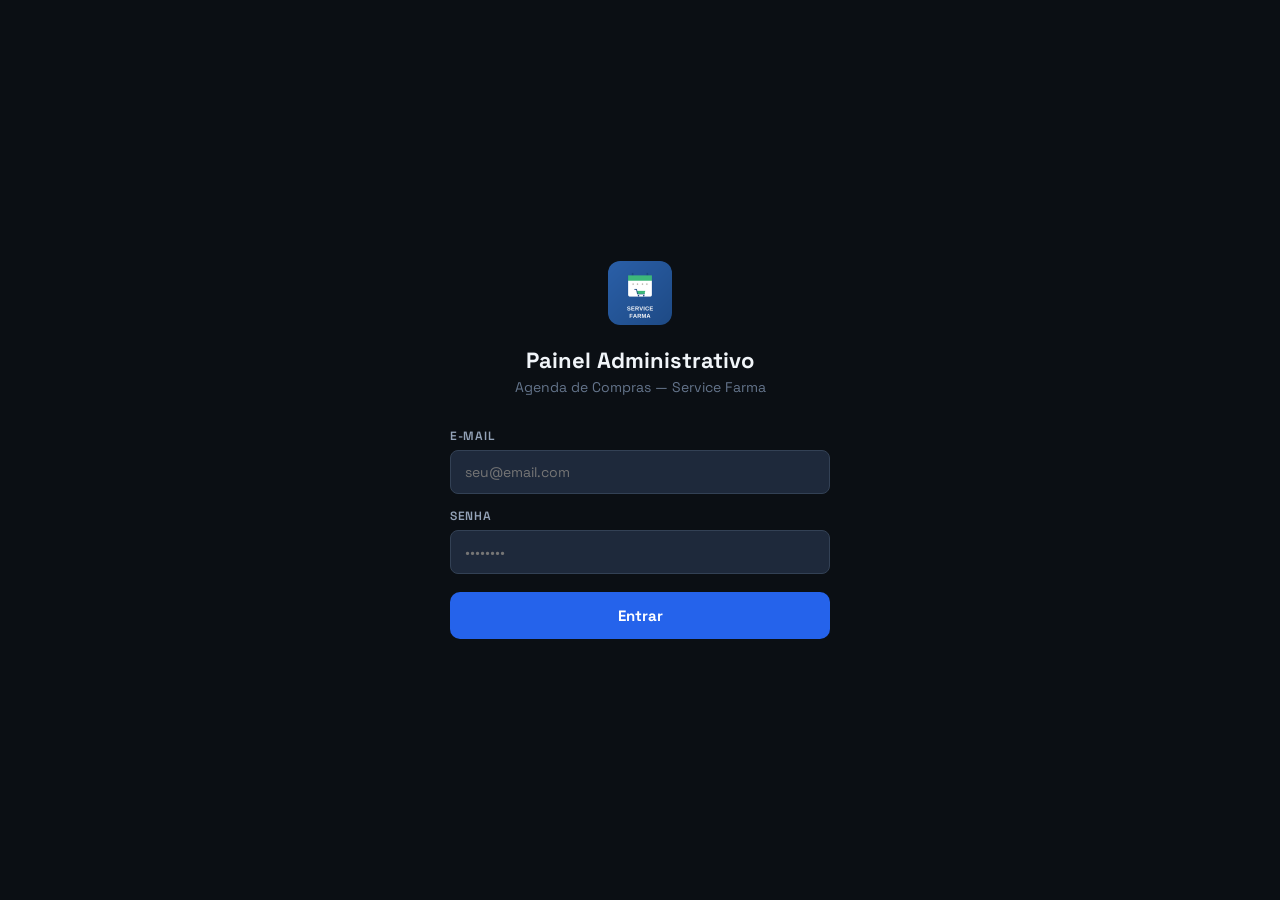
==== frontend_admin/index.html @ e2c2f963 "feat: criar base operacional + upload de logo no cadastro de clientes" ====
<!DOCTYPE html>
<html lang="pt-BR">
<head>
  <meta charset="UTF-8">
  <meta name="viewport" content="width=device-width, initial-scale=1.0">
  <title>Agenda de Compras Web - Administrador</title>
  <link rel="preconnect" href="https://fonts.googleapis.com">
  <link rel="preconnect" href="https://fonts.gstatic.com" crossorigin>
  <link href="https://fonts.googleapis.com/css2?family=Manrope:wght@400;500;700;800&family=Space+Grotesk:wght@500;700&display=swap" rel="stylesheet">
  <link rel="stylesheet" href="styles.css">
  <link rel="manifest" href="manifest.json">
  <meta name="theme-color" content="#0b0f14">
  <meta name="mobile-web-app-capable" content="yes">
  <meta name="apple-mobile-web-app-capable" content="yes">
  <meta name="apple-mobile-web-app-status-bar-style" content="black-translucent">
  <meta name="apple-mobile-web-app-title" content="Admin">
  <link rel="icon" href="agenda_compras.ico">
  <link rel="apple-touch-icon" href="agenda_compras.ico">
</head>
<body>

  <!-- Tela de login -->
  <div id="loginScreen" style="display:none;position:fixed;inset:0;z-index:10000;background:#0b0f14;align-items:center;justify-content:center;padding:16px;">
    <div style="width:100%;max-width:380px;">
      <div style="text-align:center;margin-bottom:32px;">
        <img src="agenda_compras.ico" alt="Agenda de Compras" style="width:64px;height:64px;border-radius:12px;object-fit:cover;margin-bottom:16px;">
        <h1 style="margin:0 0 4px;font-size:22px;font-weight:700;color:#f1f5f9;">Painel Administrativo</h1>
        <p style="margin:0;font-size:14px;color:#64748b;">Agenda de Compras — Service Farma</p>
      </div>
      <form id="loginForm" style="display:flex;flex-direction:column;gap:14px;">
        <label style="display:flex;flex-direction:column;gap:6px;">
          <span style="font-size:12px;font-weight:600;color:#94a3b8;text-transform:uppercase;letter-spacing:.06em;">E-mail</span>
          <input id="loginEmail" type="email" autocomplete="email" placeholder="seu@email.com"
            style="background:#1e293b;border:1px solid #334155;border-radius:8px;padding:12px 14px;color:#f1f5f9;font-size:14px;outline:none;">
        </label>
        <label style="display:flex;flex-direction:column;gap:6px;">
          <span style="font-size:12px;font-weight:600;color:#94a3b8;text-transform:uppercase;letter-spacing:.06em;">Senha</span>
          <input id="loginPassword" type="password" autocomplete="current-password" placeholder="••••••••"
            style="background:#1e293b;border:1px solid #334155;border-radius:8px;padding:12px 14px;color:#f1f5f9;font-size:14px;outline:none;">
        </label>
        <div id="loginError" style="display:none;background:#450a0a;border:1px solid #7f1d1d;border-radius:8px;padding:10px 14px;font-size:13px;color:#fca5a5;"></div>
        <button type="submit" id="loginButton"
          style="background:#2563eb;color:#fff;border:none;border-radius:10px;padding:14px;font-size:15px;font-weight:700;cursor:pointer;margin-top:4px;">
          Entrar
        </button>
      </form>
    </div>
  </div>

  <div class="page-shell">
    <aside class="sidebar">
      <div class="brand">
        <img class="brand-logo" src="logo_alta.jpg" alt="Service Farma">
        <div class="brand-copy">
          <strong>Agenda de Compras</strong>
          <span>Painel Master</span>
        </div>
      </div>

      <div>
        <p class="eyebrow">Administração</p>
        <h1>Painel master</h1>
        <p class="sidebar-copy">
          Controle de clientes, vigência da ferramenta, base operacional e acompanhamento do ambiente.
        </p>
      </div>

      <div class="status-card">
        <span class="small-label">Projeto</span>
        <strong>Service Farma</strong>
        <span id="projectUrlLabel" class="small-copy">Projeto conectado</span>
      </div>

      <nav class="sidebar-nav">
        <button class="nav-link active" data-section="tenants">Base operacional</button>
        <button class="nav-link" data-section="clientes">Clientes</button>
        <button class="nav-link" data-section="vigencias">Vigências</button>
        <button class="nav-link" data-section="admins">Admins</button>
        <button class="nav-link" data-section="ajuda">Ajuda</button>
        <button class="nav-link" data-section="conexao">Conexão avançada</button>
      </nav>
    </aside>

    <main class="content">
      <div class="topbar">
        <div class="theme-toggle" role="group" aria-label="Tema visual">
          <button class="theme-chip" type="button" data-theme-choice="light">Claro</button>
          <button class="theme-chip active" type="button" data-theme-choice="dark">Escuro</button>
        </div>
        <div style="display:flex;align-items:center;gap:10px;">
          <span id="loggedAdminEmail" style="font-size:12px;color:#64748b;"></span>
          <button id="logoutButton" class="secondary-button" type="button" style="font-size:12px;padding:6px 12px;">Sair</button>
        </div>
      </div>

      <header class="hero">
        <div>
          <p class="eyebrow">Painel administrativo</p>
          <h2>Clientes e licenciamento</h2>
          <p class="hero-copy">
            Interface separada do cliente final, com foco em cadastro comercial, validade da ferramenta e vínculo com a base operacional.
          </p>
        </div>
        <div class="hero-actions">
          <button id="toggleConnectionButton" class="secondary-button" type="button">Conexão do ambiente</button>
          <button id="loadAdminDataButton" class="secondary-button" type="button">Atualizar painel</button>
        </div>
      </header>

      <section id="conexaoSection" class="config-panel hidden">
        <div>
          <p class="eyebrow">Conexão</p>
          <h3>Supabase administrativo</h3>
          <p class="panel-copy">
            Esta conexão aponta o painel para o projeto Supabase correto. Você não precisa mudar isso para cadastrar um novo cliente; só altere se trocar de ambiente.
          </p>
        </div>
        <form id="settingsForm" class="settings-form">
          <label class="field">
            <span>URL do Supabase</span>
            <input id="supabaseUrl" type="url" placeholder="https://seu-projeto.supabase.co">
          </label>
          <label class="field">
            <span>Chave da API (anon key)</span>
            <input id="supabaseKey" type="password" placeholder="sb_publishable_...">
          </label>
          <label class="field">
            <span>URL do Backend (FastAPI)</span>
            <input id="apiBaseUrl" type="url" placeholder="https://seu-backend.vercel.app">
          </label>
          <label class="field">
            <span>Token Administrativo (X-Admin-Token)</span>
            <input id="adminToken" type="password" placeholder="Mesmo valor de ADMIN_API_TOKEN no .env">
          </label>
          <div class="hero-actions">
            <button type="submit" class="primary-button">Salvar configuração</button>
          </div>
        </form>
      </section>

      <div id="feedbackBox" class="feedback-box hidden"></div>
      <section class="stats-grid" id="statsGrid"></section>

      <section id="clientesSection" class="admin-section">
        <div class="board two-column">
          <div>
            <div class="board-header">
              <div>
                <p class="eyebrow">Cadastro comercial</p>
                <h3>Clientes da plataforma</h3>
              </div>
              <p id="clientesCount" class="board-copy"></p>
            </div>
            <div id="clientesList" class="card-list"></div>
          </div>

          <div class="form-panel">
            <p class="eyebrow">Novo cliente</p>
            <h3>Cadastrar cliente</h3>
            <form id="clienteForm" class="stack-form">
              <label class="field">
                <span>Razão social</span>
                <input id="razaoSocial" name="razao_social" type="text" required>
              </label>
              <label class="field">
                <span>Nome fantasia</span>
                <input id="nomeFantasia" name="nome_fantasia" type="text" required>
              </label>
              <label class="field">
                <span>Documento</span>
                <input id="documento" name="documento" type="text">
              </label>
              <label class="field">
                <span>E-mail responsável</span>
                <input id="emailResponsavel" name="email_responsavel" type="email">
              </label>
              <label class="field">
                <span>Logomarca</span>
                <input id="logoFile" type="file" accept="image/*">
                <span id="logoUploadStatus" style="font-size:12px;color:#64748b;"></span>
              </label>
              <label class="field">
                <span>Senha da auditoria</span>
                <input id="senhaAuditoria" name="senha_auditoria" type="text" placeholder="Ex.: service">
              </label>
              <label class="field">
                <span>Base operacional vinculada</span>
                <select id="tenantVinculado" name="tenant_id"></select>
              </label>
              <div class="hero-actions">
                <button type="submit" class="primary-button">Salvar cliente</button>
                <button id="resetClienteFormButton" type="button" class="secondary-button">Limpar</button>
              </div>
            </form>
          </div>
        </div>
      </section>

      <section id="vigenciasSection" class="admin-section hidden">
        <div class="board two-column">
          <div>
            <div class="board-header">
              <div>
                <p class="eyebrow">Validade de uso</p>
                <h3>Licenças e vigência</h3>
              </div>
              <p id="vigenciasCount" class="board-copy"></p>
            </div>
            <div id="vigenciasList" class="card-list"></div>
          </div>

          <div class="form-panel">
            <p class="eyebrow">Nova vigência</p>
            <h3>Cadastrar vigência</h3>
            <form id="vigenciaForm" class="stack-form">
              <label class="field">
                <span>Cliente</span>
                <select id="clienteLicenca" name="cliente_id"></select>
              </label>
              <label class="field">
                <span>Plano</span>
                <input id="planoLicenca" name="plano" type="text" value="basico">
              </label>
              <label class="field">
                <span>Início da vigência</span>
                <div class="date-input-group">
                  <input id="inicioVigencia" name="data_inicio_vigencia" type="text" inputmode="numeric" placeholder="DD/MM/AAAA">
                  <button id="inicioVigenciaPickerButton" class="date-picker-button" type="button" aria-label="Abrir calendário do início da vigência">&#128197;</button>
                  <input id="inicioVigenciaNative" class="native-date-proxy" type="date" tabindex="-1" aria-hidden="true">
                </div>
              </label>
              <label class="field">
                <span>Fim da vigência</span>
                <div class="date-input-group">
                  <input id="fimVigencia" name="data_fim_vigencia" type="text" inputmode="numeric" placeholder="DD/MM/AAAA">
                  <button id="fimVigenciaPickerButton" class="date-picker-button" type="button" aria-label="Abrir calendário do fim da vigência">&#128197;</button>
                  <input id="fimVigenciaNative" class="native-date-proxy" type="date" tabindex="-1" aria-hidden="true">
                </div>
              </label>
              <label class="field">
                <span>Status</span>
                <select id="statusLicenca" name="status">
                  <option value="ativo">Ativo</option>
                  <option value="implantacao">Implantação</option>
                  <option value="vencido">Vencido</option>
                  <option value="bloqueado">Bloqueado</option>
                </select>
              </label>
              <div class="hero-actions">
                <button type="submit" class="primary-button">Salvar vigência</button>
                <button id="resetVigenciaFormButton" type="button" class="secondary-button">Limpar</button>
              </div>
            </form>
          </div>
        </div>
      </section>

      <section id="tenantsSection" class="admin-section hidden">
        <div class="board two-column">
          <div>
            <div class="board-header">
              <div>
                <p class="eyebrow">Base operacional</p>
                <h3>Ambientes dos clientes</h3>
                <p class="board-copy">Cada base operacional isola os dados da agenda de um cliente dentro do sistema.</p>
              </div>
              <p id="tenantsCount" class="board-copy"></p>
            </div>
            <div id="tenantsList" class="card-list"></div>
          </div>
          <div class="form-panel">
            <p class="eyebrow">Nova base</p>
            <h3>Criar base operacional</h3>
            <form id="tenantForm" class="stack-form">
              <label class="field">
                <span>Nome da base</span>
                <input id="tenantNome" type="text" placeholder="Ex.: Farmácia Central" required>
              </label>
              <div class="hero-actions">
                <button type="submit" class="primary-button">Criar base</button>
                <button type="button" class="secondary-button" onclick="document.getElementById('tenantForm').reset()">Limpar</button>
              </div>
            </form>
          </div>
        </div>
        <div class="board" style="margin-top:24px;">
          <div class="board-header">
            <div>
              <p class="eyebrow">Versões</p>
              <h3>Histórico de versões</h3>
              <p class="board-copy">Controle simples das entregas e mudanças aplicadas ao portal e ao painel administrativo.</p>
            </div>
          </div>
          <div id="versionHistoryList" class="card-list"></div>
        </div>
      </section>

      <section id="adminsSection" class="admin-section hidden">
        <div class="board two-column">

          <!-- Lista de admins -->
          <div>
            <div class="board-header">
              <div>
                <p class="eyebrow">Controle de acesso</p>
                <h3>Administradores</h3>
              </div>
              <p id="adminsCount" class="board-copy"></p>
            </div>
            <div id="adminsList" class="card-list"></div>
          </div>

          <!-- Formulário de convite (apenas master) -->
          <div class="form-panel" id="adminConvitePanel">
            <p class="eyebrow">Novo administrador</p>
            <h3>Convidar admin</h3>
            <form id="convidarAdminForm" class="stack-form">
              <label class="field">
                <span>E-mail</span>
                <input id="adminConviteEmail" type="email" placeholder="email@exemplo.com" required>
              </label>
              <label class="field">
                <span>Nome (opcional)</span>
                <input id="adminConviteNome" type="text" placeholder="Nome do administrador">
              </label>
              <div class="hero-actions">
                <button type="submit" class="primary-button">Enviar convite</button>
              </div>
            </form>
          </div>

        </div>
      </section>

      <section id="ajudaSection" class="admin-section hidden">
        <div class="board">
          <div class="board-header">
            <div>
              <p class="eyebrow">Documentação</p>
              <h3>Ajuda e referências</h3>
              <p class="board-copy">Guia rápido de uso do painel administrativo.</p>
            </div>
          </div>

          <div class="ajuda-lista">

            <details class="ajuda-item">
              <summary>Como cadastrar um novo cliente?</summary>
              <div class="ajuda-corpo">
                <p>O fluxo correto de onboarding segue esta ordem:</p>
                <ol class="ajuda-steps">
                  <li><strong>Base Operacional</strong> — A base já é criada automaticamente quando o cliente começa a usar o sistema. Ela aparece na seção "Base Operacional" após o primeiro acesso.</li>
                  <li><strong>Clientes</strong> — Cadastre os dados comerciais do cliente (razão social, CNPJ, e-mail) e vincule à base operacional correspondente.</li>
                  <li><strong>Vigências</strong> — Defina o período de uso e o status da licença.</li>
                  <li><strong>Convites</strong> — Na seção "Base Operacional", clique em "Enviar Convites" para enviar o link de acesso por e-mail ao comprador.</li>
                </ol>
              </div>
            </details>

            <details class="ajuda-item">
              <summary>O que é a Base Operacional?</summary>
              <div class="ajuda-corpo">
                <p>A <strong>Base Operacional</strong> (tenant) é o isolamento de dados de cada cliente no banco. Todos os dados — compradores, fornecedores, agenda — ficam separados por base operacional.</p>
                <p>O <strong>Cliente</strong> (na aba Clientes) são os dados comerciais: CNPJ, razão social, contato. Um cliente deve estar sempre vinculado a uma base operacional.</p>
                <p class="ajuda-dica">💡 Se um cliente não aparece vinculado, edite o cadastro dele e selecione a base no campo "Base operacional vinculada".</p>
              </div>
            </details>

            <details class="ajuda-item">
              <summary>Como enviar convite de acesso para um comprador?</summary>
              <div class="ajuda-corpo">
                <ol class="ajuda-steps">
                  <li>Vá em <strong>Base Operacional</strong> e localize o tenant do cliente.</li>
                  <li>Clique em <strong>Enviar Convites</strong>.</li>
                  <li>O sistema lista os compradores cadastrados na base. Digite o e-mail do comprador que deseja convidar.</li>
                  <li>O comprador receberá um e-mail com um link para definir a própria senha.</li>
                </ol>
                <p class="ajuda-dica">⚠️ O comprador precisa ter um e-mail cadastrado no sistema para receber o convite.</p>
              </div>
            </details>

            <details class="ajuda-item">
              <summary>O que faz o botão "Abrir Portal"?</summary>
              <div class="ajuda-corpo">
                <p>O botão <strong>Abrir Portal</strong> abre o portal do cliente em uma nova aba, já autenticado como administrador. Você pode navegar pelo sistema como se fosse o próprio cliente.</p>
                <p>Isso é útil para:</p>
                <ul class="ajuda-lista-ul">
                  <li>Verificar se a agenda está carregando corretamente</li>
                  <li>Ajudar o cliente com dúvidas de uso</li>
                  <li>Validar o onboarding antes de entregar o acesso</li>
                </ul>
                <p class="ajuda-dica">⚠️ Requer que o backend esteja configurado e o Token Administrativo esteja correto em "Conexão avançada".</p>
              </div>
            </details>

            <details class="ajuda-item">
              <summary>Status de vigência — o que significa cada um?</summary>
              <div class="ajuda-corpo">
                <table class="ajuda-tabela">
                  <thead><tr><th>Status</th><th>Significado</th></tr></thead>
                  <tbody>
                    <tr><td><strong>Ativo</strong></td><td>Cliente com acesso liberado normalmente.</td></tr>
                    <tr><td><strong>Implantação</strong></td><td>Onboarding em andamento. Acesso liberado mas ainda em configuração.</td></tr>
                    <tr><td><strong>Vencido</strong></td><td>Licença expirada. Acesso deve ser renovado.</td></tr>
                    <tr><td><strong>Bloqueado</strong></td><td>Acesso suspenso manualmente.</td></tr>
                  </tbody>
                </table>
              </div>
            </details>

            <details class="ajuda-item">
              <summary>Senha da auditoria — como funciona?</summary>
              <div class="ajuda-corpo">
                <p>A <strong>senha da auditoria</strong> protege o acesso ao modo de auditoria dentro do portal do cliente. Quando o comprador clica em "Auditoria", precisa digitar essa senha.</p>
                <p>Você pode definir ou alterar a senha pelo botão <strong>Senha da auditoria</strong> em cada cliente na seção Clientes.</p>
                <p class="ajuda-dica">💡 A senha padrão é <code>service</code>. Recomendamos trocar após o onboarding.</p>
              </div>
            </details>

            <details class="ajuda-item">
              <summary>Conexão avançada — quando preciso mexer?</summary>
              <div class="ajuda-corpo">
                <p>A <strong>Conexão avançada</strong> guarda as credenciais de acesso ao banco e ao backend. Você só precisa alterar se:</p>
                <ul class="ajuda-lista-ul">
                  <li>Trocar de projeto Supabase</li>
                  <li>Trocar a URL do backend (Railway, Vercel, etc.)</li>
                  <li>Resetar o Token Administrativo</li>
                </ul>
                <p class="ajuda-dica">⚠️ O Token Administrativo deve ser o mesmo valor de <code>ADMIN_API_TOKEN</code> configurado no backend.</p>
              </div>
            </details>

          </div>
        </div>
      </section>

    </main>
  </div>

  <!-- Modal PWA -->
  <div id="pwaModal" style="display:none;position:fixed;inset:0;z-index:9999;background:rgba(0,0,0,.7);align-items:center;justify-content:center;padding:16px;">
    <div style="background:#1e293b;border:1px solid #334155;border-radius:16px;padding:28px 24px;max-width:360px;width:100%;text-align:center;box-shadow:0 20px 60px rgba(0,0,0,.5);">
      <img src="agenda_compras.ico" alt="Agenda Admin" style="width:72px;height:72px;border-radius:14px;object-fit:cover;margin-bottom:16px;">
      <h2 style="margin:0 0 8px;font-size:18px;font-weight:700;color:#f1f5f9;">Instale o app Admin</h2>
      <p style="margin:0 0 20px;font-size:14px;color:#94a3b8;line-height:1.5;">Acesse o painel administrativo direto da área de trabalho, sem precisar do navegador.</p>
      <button id="pwaModalInstall" style="display:none;width:100%;padding:14px;background:#2563eb;color:#fff;border:none;border-radius:10px;font-size:15px;font-weight:700;cursor:pointer;margin-bottom:10px;">📲 Instalar com 1 clique</button>
      <div id="pwaModalInstructions" style="background:#0f172a;border-radius:10px;padding:14px;margin-bottom:16px;text-align:left;">
        <p style="margin:0 0 8px;font-size:11px;font-weight:700;color:#64748b;text-transform:uppercase;letter-spacing:.06em;">Como instalar</p>
        <p style="margin:0 0 6px;font-size:13px;color:#cbd5e1;"><strong style="color:#f1f5f9;">Chrome / Edge:</strong> ícone <strong>⊕</strong> na barra → "Instalar"</p>
        <p style="margin:0 0 6px;font-size:13px;color:#cbd5e1;"><strong style="color:#f1f5f9;">Menu:</strong> três pontos ⋮ → "Instalar Agenda de Compras – Admin"</p>
        <p style="margin:0;font-size:13px;color:#cbd5e1;"><strong style="color:#f1f5f9;">iPhone/iPad:</strong> compartilhar ⎙ → "Adicionar à Tela de Início"</p>
      </div>
      <button id="pwaModalDismiss" style="width:100%;padding:10px;background:transparent;color:#64748b;border:1px solid #334155;border-radius:8px;font-size:13px;cursor:pointer;">Já instalei — continuar</button>
    </div>
  </div>

  <script src="script.js"></script>
</body>
</html>
---- frontend_admin/styles.css ----
@import url('https://fonts.googleapis.com/css2?family=Space+Grotesk:wght@400;500;600;700&display=swap');

:root {
  --bg: #0b0f14;
  --panel: #141b26;
  --panel-strong: #0f1621;
  --panel-soft: #111926;
  --text: #e6edf6;
  --muted: #9ab0c9;
  --accent: #4fd1c5;
  --accent-strong: #2ba79c;
  --danger: #ff6b6b;
  --ok: #32d583;
  --warning: #ffd166;
  --line: #223044;
  --shadow: 0 18px 40px rgba(8, 12, 18, 0.45);
}

body[data-theme="light"] {
  --bg: #f4efe6;
  --panel: rgba(255, 252, 247, 0.94);
  --panel-strong: #f8f4ed;
  --panel-soft: #ffffff;
  --text: #1e1b17;
  --muted: #6b6257;
  --accent: #0d5b57;
  --accent-strong: #1a7f77;
  --danger: #8a3434;
  --ok: #1d6a47;
  --warning: #a86412;
  --line: rgba(63, 43, 25, 0.14);
  --shadow: 0 24px 50px rgba(44, 33, 20, 0.12);
}

* { box-sizing: border-box; }

body {
  margin: 0;
  min-height: 100vh;
  font-family: "Space Grotesk", "Segoe UI", Tahoma, sans-serif;
  color: var(--text);
  background:
    radial-gradient(1000px 500px at 20% -10%, #132033 0%, transparent 60%),
    radial-gradient(700px 500px at 100% 0%, #10212a 0%, transparent 55%),
    var(--bg);
}

body[data-theme="light"] {
  background:
    radial-gradient(circle at top left, rgba(110, 201, 184, 0.16), transparent 28%),
    radial-gradient(circle at bottom right, rgba(196, 107, 51, 0.18), transparent 24%),
    linear-gradient(135deg, #f8f5ef 0%, #efe6d8 100%);
}

button, input, select {
  font: inherit;
}

.page-shell {
  display: grid;
  grid-template-columns: 280px 1fr;
  min-height: 100vh;
}

.sidebar {
  background: var(--panel-strong);
  border-right: 1px solid var(--line);
  padding: 22px 18px;
  display: flex;
  flex-direction: column;
  gap: 18px;
  position: sticky;
  top: 0;
  height: 100vh;
  overflow-y: auto;
  scroll-padding-top: 22px;
}

.brand,
.status-card,
.hero,
.config-panel,
.board,
.stats-grid article,
.form-panel,
.theme-toggle,
.nav-link,
.secondary-button,
.field input,
.field select {
  border: 1px solid var(--line);
  box-shadow: var(--shadow);
}

.brand {
  display: flex;
  align-items: center;
  gap: 10px;
  padding: 10px 12px;
  border-radius: 12px;
  background: linear-gradient(135deg, #111c2b, #0d1520);
  position: sticky;
  top: 0;
  z-index: 3;
}

body[data-theme="light"] .brand,
body[data-theme="light"] .status-card,
body[data-theme="light"] .hero,
body[data-theme="light"] .config-panel,
body[data-theme="light"] .board,
body[data-theme="light"] .stats-grid article,
body[data-theme="light"] .form-panel,
body[data-theme="light"] .theme-toggle,
body[data-theme="light"] .nav-link,
body[data-theme="light"] .secondary-button,
body[data-theme="light"] .field input,
body[data-theme="light"] .field select {
  background: #fff;
}

.brand-logo {
  width: 40px;
  height: 40px;
  border-radius: 10px;
  object-fit: contain;
  background: #0b1522;
  padding: 4px;
}

.brand-copy {
  display: flex;
  flex-direction: column;
  line-height: 1.1;
}

.brand-copy span,
.sidebar-copy,
.panel-copy,
.board-copy,
.small-copy,
.small-label,
.meta,
.submeta,
.stat-label,
.stat-note {
  color: var(--muted);
}

.eyebrow {
  margin: 0 0 8px;
  font-size: 12px;
  font-weight: 800;
  letter-spacing: 0.18em;
  text-transform: uppercase;
  color: var(--accent);
}

.sidebar h1,
.hero h2,
.board h3,
.config-panel h3 {
  margin: 0;
  line-height: 1;
}

.sidebar h1 {
  font-size: 38px;
}

.status-card {
  display: grid;
  gap: 6px;
  padding: 16px;
  border-radius: 18px;
  background: #121a26;
}

.sidebar-nav {
  display: grid;
  gap: 10px;
}

.nav-link,
.primary-button,
.secondary-button,
.theme-chip {
  border-radius: 12px;
  cursor: pointer;
  transition: transform .12s ease, background .12s ease, color .12s ease;
}

.nav-link {
  padding: 14px 16px;
  text-align: left;
  background: #111926;
  color: var(--text);
}

.nav-link.active {
  background: linear-gradient(135deg, rgba(79, 209, 197, 0.2), rgba(43, 167, 156, 0.25));
}

.nav-link:hover,
.primary-button:hover,
.secondary-button:hover,
.theme-chip:hover {
  transform: translateY(-1px);
}

.content {
  padding: 28px 32px;
  display: grid;
  gap: 18px;
}

.topbar {
  display: flex;
  justify-content: flex-end;
  align-items: center;
  gap: 12px;
}

.theme-toggle {
  display: inline-flex;
  align-items: center;
  gap: 6px;
  padding: 4px;
  border-radius: 999px;
  background: var(--panel-strong);
}

.theme-chip {
  border: 0;
  background: transparent;
  color: var(--muted);
  padding: 8px 12px;
  font-weight: 700;
}

.theme-chip.active {
  color: var(--text);
  background: linear-gradient(135deg, rgba(79, 209, 197, 0.2), rgba(43, 167, 156, 0.25));
}

body[data-theme="light"] .theme-chip.active {
  background: linear-gradient(135deg, rgba(13, 91, 87, 0.14), rgba(26, 127, 119, 0.18));
}

.hero,
.config-panel,
.board {
  border-radius: 18px;
  background: var(--panel);
  padding: 24px;
}

.hero {
  display: flex;
  justify-content: space-between;
  gap: 20px;
  align-items: end;
}

.hero h2 {
  font-size: clamp(34px, 4vw, 58px);
}

.hero-actions {
  display: flex;
  gap: 12px;
  flex-wrap: wrap;
}

.primary-button,
.secondary-button {
  padding: 12px 18px;
  font-weight: 700;
}

.primary-button {
  border: 0;
  background: linear-gradient(135deg, var(--accent), var(--accent-strong));
  color: #041317;
}

.secondary-button {
  background: var(--panel-soft);
  color: var(--text);
}

.config-panel {
  display: grid;
  grid-template-columns: 1fr 1.2fr;
  gap: 22px;
}

.settings-form,
.stack-form {
  display: grid;
  gap: 14px;
}

.field {
  display: grid;
  gap: 8px;
}

.field span {
  font-weight: 700;
}

.field input,
.field select {
  width: 100%;
  padding: 13px 14px;
  border-radius: 14px;
  background: var(--panel-soft);
  color: var(--text);
}

.date-input-group {
  position: relative;
  display: grid;
  grid-template-columns: minmax(0, 1fr) auto;
  gap: 10px;
  align-items: center;
}

.date-picker-button {
  min-width: 54px;
  height: 50px;
  padding: 0;
  border-radius: 14px;
  border: 1px solid var(--line);
  background: var(--panel-soft);
  color: var(--text);
  font-size: 22px;
  line-height: 1;
  cursor: pointer;
  pointer-events: auto;
  position: relative;
  z-index: 2;
}

.date-picker-button:hover {
  border-color: var(--accent);
}

.native-date-proxy {
  display: none;
}

.native-date-proxy::-webkit-datetime-edit,
.native-date-proxy::-webkit-clear-button,
.native-date-proxy::-webkit-inner-spin-button {
  display: none;
}

.native-date-proxy::-webkit-calendar-picker-indicator {
  width: 100%;
  height: 100%;
  margin: 0;
  padding: 0;
  cursor: pointer;
}

.small-copy {
  word-break: break-word;
  overflow-wrap: anywhere;
}

.feedback-box {
  padding: 14px 16px;
  border-radius: 12px;
  border: 1px solid var(--line);
  font-weight: 700;
}

.feedback-box.success { color: var(--ok); background: rgba(50, 213, 131, 0.12); }
.feedback-box.error { color: var(--danger); background: rgba(255, 107, 107, 0.15); }
.feedback-box.info { color: var(--accent); background: rgba(79, 209, 197, 0.12); }

.hidden { display: none; }

.stats-grid {
  display: grid;
  grid-template-columns: repeat(4, minmax(0, 1fr));
  gap: 16px;
}

.stats-grid article {
  border-radius: 18px;
  padding: 20px;
  background: var(--panel);
}

.stat-value {
  display: block;
  font-size: 38px;
  font-weight: 800;
}

.two-column {
  display: grid;
  grid-template-columns: 1.2fr 0.8fr;
  gap: 22px;
}

.board-header {
  display: flex;
  justify-content: space-between;
  gap: 16px;
  align-items: end;
  margin-bottom: 18px;
}

.card-list {
  display: grid;
  gap: 14px;
}

.list-card {
  display: grid;
  gap: 10px;
  padding: 18px;
  border-radius: 18px;
  background: var(--panel-soft);
  border: 1px solid var(--line);
}

.data-card {
  display: grid;
  grid-template-columns: 1fr auto;
  gap: 16px;
  padding: 18px;
  border-radius: 18px;
  background: var(--panel-soft);
  border: 1px solid var(--line);
}

.data-card h4 {
  margin: 0 0 6px;
  font-size: 22px;
}

.pill-row {
  display: flex;
  gap: 8px;
  flex-wrap: wrap;
  margin-bottom: 8px;
}

.pill {
  display: inline-flex;
  align-items: center;
  padding: 8px 10px;
  border-radius: 999px;
  font-size: 12px;
  font-weight: 800;
  background: rgba(79, 209, 197, 0.16);
  color: var(--accent);
}

.pill.warning { background: rgba(255, 209, 102, 0.18); color: var(--warning); }
.pill.danger { background: rgba(255, 107, 107, 0.14); color: var(--danger); }

.form-panel {
  padding: 20px;
  border-radius: 18px;
  background: var(--panel-soft);
}

/* Histórico de versões */
.version-notes {
  margin: 10px 0 0 0;
  padding-left: 18px;
  display: flex;
  flex-direction: column;
  gap: 4px;
}
.version-notes li {
  font-size: 13px;
  color: var(--muted);
  line-height: 1.5;
}

/* Ajuda */
.ajuda-lista { display: flex; flex-direction: column; gap: 4px; margin-top: 16px; }

.ajuda-item {
  border: 1px solid var(--line);
  border-radius: 12px;
  overflow: hidden;
}

.ajuda-item summary {
  padding: 16px 20px;
  cursor: pointer;
  font-weight: 700;
  font-size: 15px;
  list-style: none;
  display: flex;
  justify-content: space-between;
  align-items: center;
  user-select: none;
}
.ajuda-item summary::-webkit-details-marker { display: none; }
.ajuda-item summary::after { content: "+"; font-size: 20px; color: var(--accent); }
.ajuda-item[open] summary::after { content: "−"; }
.ajuda-item[open] summary { background: rgba(79, 209, 197, 0.06); }

.ajuda-corpo {
  padding: 0 20px 20px;
  font-size: 14px;
  line-height: 1.7;
  color: var(--muted);
  display: flex;
  flex-direction: column;
  gap: 10px;
}
.ajuda-corpo p { margin: 0; }
.ajuda-corpo strong { color: var(--text); }

.ajuda-steps { margin: 0; padding-left: 20px; display: flex; flex-direction: column; gap: 6px; }
.ajuda-lista-ul { margin: 0; padding-left: 20px; display: flex; flex-direction: column; gap: 4px; }

.ajuda-dica {
  background: rgba(79, 209, 197, 0.08);
  border-left: 3px solid var(--accent);
  border-radius: 6px;
  padding: 10px 14px;
  font-size: 13px;
  color: var(--muted);
}
.ajuda-dica code {
  background: rgba(255,255,255,0.08);
  border-radius: 4px;
  padding: 1px 5px;
  font-family: monospace;
  font-size: 12px;
  color: var(--accent);
}

.ajuda-tabela { width: 100%; border-collapse: collapse; font-size: 13px; }
.ajuda-tabela th, .ajuda-tabela td { padding: 10px 12px; text-align: left; border-bottom: 1px solid var(--line); }
.ajuda-tabela th { color: var(--accent); font-size: 11px; text-transform: uppercase; letter-spacing: 0.05em; }

@media (max-width: 1180px) {
  .page-shell,
  .two-column,
  .config-panel,
  .stats-grid,
  .data-card {
    grid-template-columns: 1fr;
  }

  .hero,
  .board-header {
    flex-direction: column;
    align-items: start;
  }
}
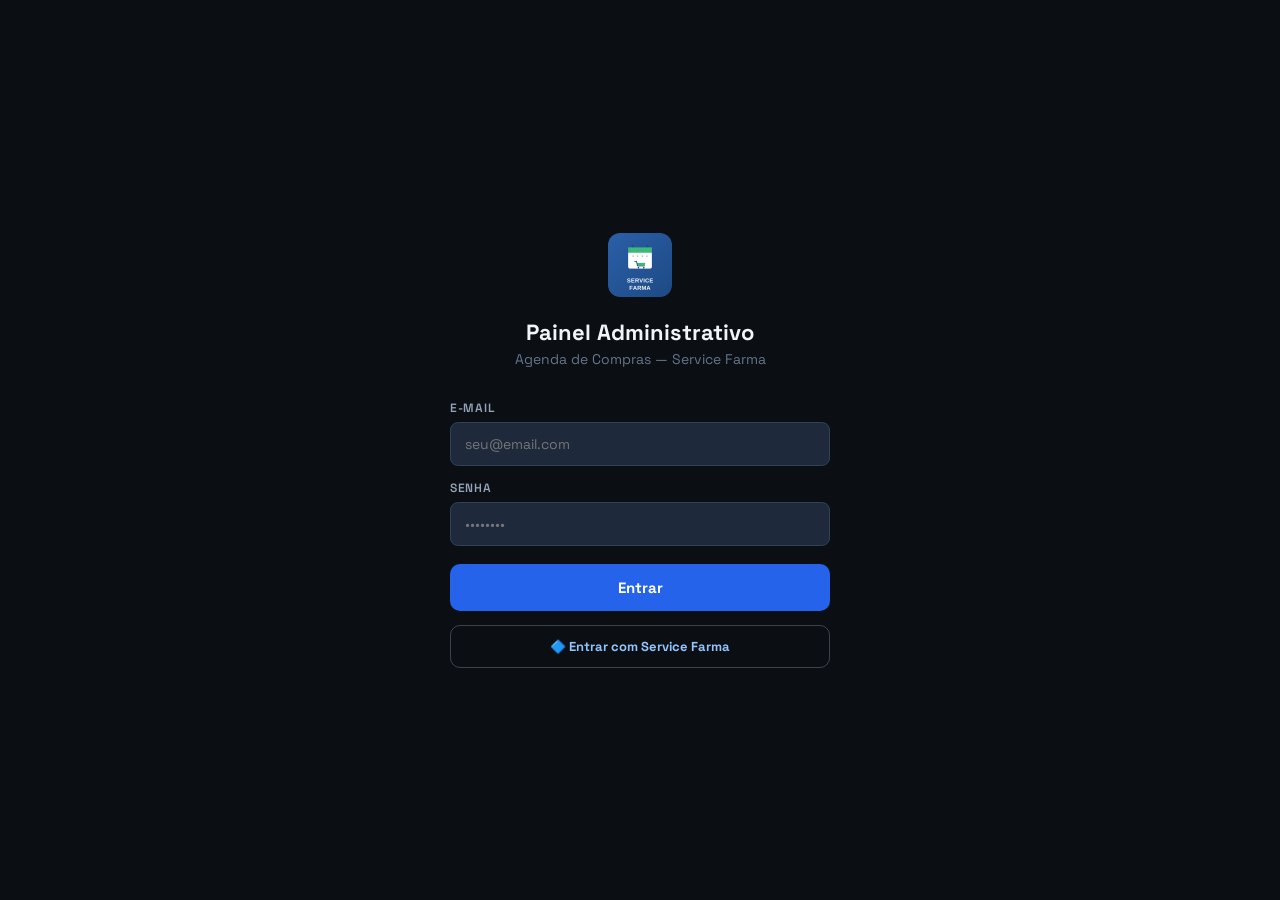
==== commit 597eadf2: "fix(sso): roteia por PAPEL — admin da Agenda cai no PAINEL ADMIN, não no portal de um cliente Callba" ====
--- a/frontend_admin/index.html
+++ b/frontend_admin/index.html
@@ -43,6 +43,10 @@
           style="background:#2563eb;color:#fff;border:none;border-radius:10px;padding:14px;font-size:15px;font-weight:700;cursor:pointer;margin-top:4px;">
           Entrar
         </button>
+        <a href="https://painel-admin-a3.vercel.app/sso/authorize?sistema=agenda"
+          style="display:block;text-align:center;padding:12px;border:1px solid rgba(148,163,184,.35);border-radius:10px;font-size:13px;font-weight:700;color:#93c5fd;text-decoration:none;">
+          🔷 Entrar com Service Farma
+        </a>
       </form>
     </div>
   </div>
@@ -76,6 +80,8 @@
         <button class="nav-link" data-section="clientes">Clientes</button>
         <button class="nav-link" data-section="vigencias">Vigências</button>
         <button class="nav-link" data-section="admins">Admins</button>
+        <button class="nav-link" data-section="emaillog">Log de E-mails</button>
+        <button class="nav-link" data-section="versoes">Notas de Versão</button>
         <button class="nav-link" data-section="ajuda">Ajuda</button>
         <button class="nav-link" data-section="conexao">Conexão avançada</button>
       </nav>
@@ -89,6 +95,7 @@
         </div>
         <div style="display:flex;align-items:center;gap:10px;">
           <span id="loggedAdminEmail" style="font-size:12px;color:#64748b;"></span>
+          <button id="trocarSenhaButton" class="secondary-button" type="button" style="font-size:12px;padding:6px 12px;">🔑 Trocar senha</button>
           <button id="logoutButton" class="secondary-button" type="button" style="font-size:12px;padding:6px 12px;">Sair</button>
         </div>
       </div>
@@ -345,24 +352,30 @@
           <div class="ajuda-lista">
 
             <details class="ajuda-item">
-              <summary>Como cadastrar um novo cliente?</summary>
-              <div class="ajuda-corpo">
-                <p>O fluxo correto de onboarding segue esta ordem:</p>
+              <summary>Passo a passo: onboarding de um novo cliente</summary>
+              <div class="ajuda-corpo">
                 <ol class="ajuda-steps">
-                  <li><strong>Base Operacional</strong> — A base já é criada automaticamente quando o cliente começa a usar o sistema. Ela aparece na seção "Base Operacional" após o primeiro acesso.</li>
-                  <li><strong>Clientes</strong> — Cadastre os dados comerciais do cliente (razão social, CNPJ, e-mail) e vincule à base operacional correspondente.</li>
-                  <li><strong>Vigências</strong> — Defina o período de uso e o status da licença.</li>
-                  <li><strong>Convites</strong> — Na seção "Base Operacional", clique em "Enviar Convites" para enviar o link de acesso por e-mail ao comprador.</li>
+                  <li><strong>Base Operacional</strong> — Crie a base do cliente pelo formulário "Criar base operacional". É aqui que os dados da agenda ficam.</li>
+                  <li><strong>Clientes</strong> — Cadastre os dados comerciais (razão social, CNPJ, e-mail, logomarca) e vincule à base criada no passo anterior.</li>
+                  <li><strong>Vigências</strong> — Defina o plano e o período de uso da licença.</li>
+                  <li><strong>Compradores</strong> — Cadastre os usuários do cliente diretamente no Supabase (tabela <code>compradores</code>) ou via importação, informando nome, e-mail e <code>tenant_id</code> da base.</li>
+                  <li><strong>Enviar Convites</strong> — Na seção Base Operacional, clique em "Enviar Convites". O comprador recebe um e-mail com o link para definir a senha (24h) e o <strong>instalador de atalho para Windows</strong> (arquivo .bat).</li>
+                  <li><strong>Abrir Portal</strong> — Use "Abrir Portal" para verificar o ambiente do cliente antes de entregar.</li>
                 </ol>
-              </div>
-            </details>
-
-            <details class="ajuda-item">
-              <summary>O que é a Base Operacional?</summary>
-              <div class="ajuda-corpo">
-                <p>A <strong>Base Operacional</strong> (tenant) é o isolamento de dados de cada cliente no banco. Todos os dados — compradores, fornecedores, agenda — ficam separados por base operacional.</p>
-                <p>O <strong>Cliente</strong> (na aba Clientes) são os dados comerciais: CNPJ, razão social, contato. Um cliente deve estar sempre vinculado a uma base operacional.</p>
-                <p class="ajuda-dica">💡 Se um cliente não aparece vinculado, edite o cadastro dele e selecione a base no campo "Base operacional vinculada".</p>
+                <p class="ajuda-dica">💡 O comprador instala o atalho clicando duas vezes no arquivo <code>instalar_atalho.bat</code> que recebe no e-mail. O atalho abre o sistema em modo app (sem barra do navegador).</p>
+              </div>
+            </details>
+
+            <details class="ajuda-item">
+              <summary>O que é a Base Operacional e o que é Cliente?</summary>
+              <div class="ajuda-corpo">
+                <p>São dois registros separados com finalidades distintas:</p>
+                <ul class="ajuda-lista-ul">
+                  <li><strong>Base Operacional (tenant)</strong> — onde os dados da agenda ficam: fornecedores, compradores, ocorrências. É o ambiente ativo do cliente.</li>
+                  <li><strong>Cliente</strong> — os dados comerciais: razão social, CNPJ, contato, vigência. É quem você fatura.</li>
+                </ul>
+                <p>Um cliente deve sempre estar vinculado a uma base operacional para funcionar corretamente.</p>
+                <p class="ajuda-dica">💡 Crie sempre a Base Operacional antes de cadastrar o Cliente.</p>
               </div>
             </details>
 
@@ -372,24 +385,64 @@
                 <ol class="ajuda-steps">
                   <li>Vá em <strong>Base Operacional</strong> e localize o tenant do cliente.</li>
                   <li>Clique em <strong>Enviar Convites</strong>.</li>
-                  <li>O sistema lista os compradores cadastrados na base. Digite o e-mail do comprador que deseja convidar.</li>
-                  <li>O comprador receberá um e-mail com um link para definir a própria senha.</li>
+                  <li>O sistema lista os compradores cadastrados. Digite o e-mail do comprador desejado e confirme.</li>
+                  <li>O comprador recebe um e-mail com dois itens: o <strong>link para definir a senha</strong> (válido 24h) e o botão <strong>"Baixar instalador do atalho"</strong> para Windows.</li>
                 </ol>
-                <p class="ajuda-dica">⚠️ O comprador precisa ter um e-mail cadastrado no sistema para receber o convite.</p>
+                <h4>O que o comprador faz ao receber o e-mail</h4>
+                <ol class="ajuda-steps">
+                  <li>Clica em "Criar minha senha" → define a senha na página de configuração de acesso → entra no portal automaticamente já selecionado como comprador ativo</li>
+                  <li>Clica em "Baixar instalador do atalho" → abre o arquivo <code>instalar_atalho.bat</code> com duplo clique → atalho criado na área de trabalho com o ícone do sistema</li>
+                </ol>
+                <p class="ajuda-dica">⚠️ O comprador precisa ter e-mail cadastrado na tabela <code>compradores</code> para receber o convite.</p>
+              </div>
+            </details>
+
+            <details class="ajuda-item">
+              <summary>Como gerenciar administradores do painel?</summary>
+              <div class="ajuda-corpo">
+                <p>Apenas o <strong>administrador master</strong> pode convidar, revogar ou excluir outros admins.</p>
+                <ol class="ajuda-steps">
+                  <li>Acesse a seção <strong>Admins</strong>.</li>
+                  <li>Para convidar: preencha o e-mail e nome → "Enviar convite". O novo admin recebe e-mail com link para definir senha e instalar o app.</li>
+                  <li>Para revogar: clique em "Revogar acesso" — o usuário perde o acesso ao painel mas a conta permanece.</li>
+                  <li>Para excluir: clique em "Excluir" — remove o usuário permanentemente do Supabase.</li>
+                </ol>
+                <p class="ajuda-dica">⚠️ O administrador master não pode ser revogado ou excluído.</p>
               </div>
             </details>
 
             <details class="ajuda-item">
               <summary>O que faz o botão "Abrir Portal"?</summary>
               <div class="ajuda-corpo">
-                <p>O botão <strong>Abrir Portal</strong> abre o portal do cliente em uma nova aba, já autenticado como administrador. Você pode navegar pelo sistema como se fosse o próprio cliente.</p>
-                <p>Isso é útil para:</p>
+                <p>Abre o portal do cliente em uma nova aba já autenticado como administrador. Útil para:</p>
                 <ul class="ajuda-lista-ul">
                   <li>Verificar se a agenda está carregando corretamente</li>
                   <li>Ajudar o cliente com dúvidas de uso</li>
                   <li>Validar o onboarding antes de entregar o acesso</li>
                 </ul>
-                <p class="ajuda-dica">⚠️ Requer que o backend esteja configurado e o Token Administrativo esteja correto em "Conexão avançada".</p>
+                <h4>Comportamento atual</h4>
+                <ul class="ajuda-lista-ul">
+                  <li>O feedback mostra o nome do cliente sendo aberto: <em>"Gerando acesso ao portal de &ldquo;Grupo X&rdquo;..."</em></li>
+                  <li>A nova aba recebe foco automaticamente após abrir</li>
+                  <li>A autenticação é reutilizada por até 55 minutos (sem chamada extra ao Supabase)</li>
+                  <li>Cada aba abre um cliente isolado — abrir Velanes não interfere na aba do SV já aberta</li>
+                </ul>
+                <p class="ajuda-dica">⚠️ A sessão "Abrir Portal" expira em 1 hora. Para continuar, feche a aba e clique em "Abrir Portal" novamente.</p>
+              </div>
+            </details>
+
+            <details class="ajuda-item">
+              <summary>📲 Instalador de Atalho Windows — como funciona?</summary>
+              <div class="ajuda-corpo">
+                <p>O e-mail de convite inclui um botão para baixar o <strong>instalador de atalho</strong> (<code>instalar_atalho.bat</code>). Quando o comprador clica duas vezes nesse arquivo:</p>
+                <ol class="ajuda-steps">
+                  <li>O instalador detecta automaticamente se Edge ou Chrome está instalado (Edge tem prioridade)</li>
+                  <li>Baixa o ícone do sistema do servidor</li>
+                  <li>Cria um atalho na área de trabalho que abre o portal em <strong>modo app</strong> — sem barra do navegador, igual a um programa instalado</li>
+                </ol>
+                <h4>URL de redirecionamento</h4>
+                <p>O atalho aponta para <code>agenda-de-compras-api.vercel.app/portal</code>, que redireciona para o portal real. Se o endereço do portal mudar, basta atualizar a variável <code>FRONTEND_URL</code> no Vercel — todos os atalhos já instalados continuam funcionando sem redistribuição.</p>
+                <p class="ajuda-dica">⚠️ Requer Microsoft Edge ou Google Chrome. Não funciona com Firefox ou Internet Explorer.</p>
               </div>
             </details>
 
@@ -411,26 +464,167 @@
             <details class="ajuda-item">
               <summary>Senha da auditoria — como funciona?</summary>
               <div class="ajuda-corpo">
-                <p>A <strong>senha da auditoria</strong> protege o acesso ao modo de auditoria dentro do portal do cliente. Quando o comprador clica em "Auditoria", precisa digitar essa senha.</p>
-                <p>Você pode definir ou alterar a senha pelo botão <strong>Senha da auditoria</strong> em cada cliente na seção Clientes.</p>
+                <p>A <strong>senha da auditoria</strong> protege o modo de auditoria no portal do cliente. Quando o comprador clica em "Auditoria", precisa digitar essa senha.</p>
+                <p>Defina ou altere pelo botão <strong>Senha da auditoria</strong> em cada cliente na seção Clientes.</p>
                 <p class="ajuda-dica">💡 A senha padrão é <code>service</code>. Recomendamos trocar após o onboarding.</p>
               </div>
             </details>
 
             <details class="ajuda-item">
+              <summary>📧 Relatório diário por e-mail — como ativar?</summary>
+              <div class="ajuda-corpo">
+                <p>O sistema envia automaticamente um relatório por e-mail toda noite útil (seg–sex) às <strong>21h BRT</strong>. Para ativar:</p>
+                <ol class="ajuda-steps">
+                  <li><strong>Base Operacional</strong> — Localize o tenant e marque o toggle <em>"Envio de relatório diário"</em>. Enquanto desativado, nenhum e-mail é enviado para aquele cliente.</li>
+                  <li><strong>Abrir Portal</strong> — Acesse o portal do cliente e vá em <strong>Compradores</strong>.</li>
+                  <li>Edite cada comprador que deve receber o e-mail e marque as opções de notificação desejadas (veja tópico abaixo).</li>
+                </ol>
+                <h4>Conteúdo do relatório</h4>
+                <ul class="ajuda-lista-ul">
+                  <li><strong>Itens em atraso</strong> — agenda de compras pendente com data vencida (destaque vermelho)</li>
+                  <li><strong>Agenda do próximo dia útil</strong> — compras agendadas + outros compromissos</li>
+                  <li><strong>Tratamentos do dia anterior</strong> — o que foi realizado, com justificativas quando registradas</li>
+                  <li><strong>KPIs do mês corrente e anterior</strong> — 10 métricas: realizadas, atrasadas, postergadas, antecipadas, adiadas, parâmetros alterados e execuções fora da carteira</li>
+                </ul>
+                <p>O e-mail inclui um <strong>PDF anexo</strong> com o mesmo conteúdo formatado para impressão.</p>
+                <p class="ajuda-dica">💡 O relatório só é enviado para compradores com e-mail cadastrado e com pelo menos uma das opções de notificação ativa.</p>
+              </div>
+            </details>
+
+            <details class="ajuda-item">
+              <summary>📋 Notificações por comprador — gestor, auditoria e agenda</summary>
+              <div class="ajuda-corpo">
+                <p>Cada comprador tem três configurações independentes de notificação, editáveis em <strong>Compradores</strong> no portal do cliente:</p>
+                <table class="ajuda-tabela">
+                  <thead><tr><th>Campo</th><th>O que recebe</th><th>Para quem</th></tr></thead>
+                  <tbody>
+                    <tr>
+                      <td><strong>Gestor</strong></td>
+                      <td>Dados consolidados de <em>todos</em> os compradores do tenant</td>
+                      <td>Gerente / responsável geral</td>
+                    </tr>
+                    <tr>
+                      <td><strong>Receber auditoria</strong></td>
+                      <td>Tratamentos realizados no dia anterior (com justificativas)</td>
+                      <td>Qualquer comprador com acesso ao e-mail</td>
+                    </tr>
+                    <tr>
+                      <td><strong>Receber agenda próximo</strong></td>
+                      <td>Itens em atraso + agenda do próximo dia útil</td>
+                      <td>Qualquer comprador com acesso ao e-mail</td>
+                    </tr>
+                  </tbody>
+                </table>
+                <h4>Diferença entre Gestor e comprador comum</h4>
+                <ul class="ajuda-lista-ul">
+                  <li><strong>Gestor</strong>: recebe KPIs e detalhes de <em>toda</em> a equipe — ideal para supervisores</li>
+                  <li><strong>Comprador comum</strong>: recebe apenas os dados da própria carteira de fornecedores</li>
+                  <li>É possível ter mais de um gestor por tenant</li>
+                </ul>
+                <h4>Como configurar</h4>
+                <ol class="ajuda-steps">
+                  <li>No painel admin, clique em <strong>Abrir Portal</strong> do cliente desejado</li>
+                  <li>No portal, acesse o menu <strong>Compradores</strong></li>
+                  <li>Clique em editar no comprador e marque as checkboxes <em>Gestor</em>, <em>Receber auditoria</em> e/ou <em>Receber agenda próximo</em></li>
+                  <li>Salve — a configuração entra em vigor no próximo envio noturno</li>
+                </ol>
+                <p class="ajuda-dica">⚠️ Apenas <em>admin_client</em> e <em>admin_portal</em> podem alterar essas configurações. Compradores comuns não têm acesso a esses campos.</p>
+              </div>
+            </details>
+
+            <details class="ajuda-item">
               <summary>Conexão avançada — quando preciso mexer?</summary>
               <div class="ajuda-corpo">
-                <p>A <strong>Conexão avançada</strong> guarda as credenciais de acesso ao banco e ao backend. Você só precisa alterar se:</p>
+                <p>Guarda as credenciais do banco e do backend. Altere apenas se:</p>
                 <ul class="ajuda-lista-ul">
                   <li>Trocar de projeto Supabase</li>
-                  <li>Trocar a URL do backend (Railway, Vercel, etc.)</li>
-                  <li>Resetar o Token Administrativo</li>
+                  <li>Trocar a URL do backend</li>
                 </ul>
-                <p class="ajuda-dica">⚠️ O Token Administrativo deve ser o mesmo valor de <code>ADMIN_API_TOKEN</code> configurado no backend.</p>
-              </div>
-            </details>
-
-          </div>
+              </div>
+            </details>
+
+          </div>
+        </div>
+      </section>
+
+      <section id="emaillogSection" class="admin-section hidden">
+        <div class="board">
+          <div class="board-header">
+            <div>
+              <p class="eyebrow">Monitoramento</p>
+              <h3>Log de E-mails Enviados</h3>
+              <p class="board-copy">Histórico de relatórios diários e notificações enviadas por e-mail.</p>
+            </div>
+            <button id="emailLogRefreshButton" class="secondary-button" type="button">Atualizar</button>
+          </div>
+
+          <div style="display:flex;gap:12px;flex-wrap:wrap;margin-bottom:16px;align-items:flex-end;">
+            <label style="display:flex;flex-direction:column;gap:4px;">
+              <span style="font-size:11px;font-weight:600;color:#64748b;text-transform:uppercase;letter-spacing:.06em;">Período</span>
+              <select id="emailLogDias" style="background:#1e293b;border:1px solid #334155;border-radius:8px;padding:8px 12px;color:#f1f5f9;font-size:13px;">
+                <option value="7">Últimos 7 dias</option>
+                <option value="30" selected>Últimos 30 dias</option>
+                <option value="90">Últimos 90 dias</option>
+              </select>
+            </label>
+            <label style="display:flex;flex-direction:column;gap:4px;">
+              <span style="font-size:11px;font-weight:600;color:#64748b;text-transform:uppercase;letter-spacing:.06em;">Base operacional</span>
+              <select id="emailLogTenant" style="background:#1e293b;border:1px solid #334155;border-radius:8px;padding:8px 12px;color:#f1f5f9;font-size:13px;">
+                <option value="">Todas</option>
+              </select>
+            </label>
+          </div>
+
+          <div id="emailLogSummary" style="display:flex;gap:10px;flex-wrap:wrap;margin-bottom:16px;"></div>
+
+          <div id="emailLogTableWrap" style="overflow-x:auto;">
+            <table id="emailLogTable" style="width:100%;border-collapse:collapse;font-size:13px;">
+              <thead>
+                <tr style="border-bottom:1px solid #334155;">
+                  <th style="text-align:left;padding:8px 12px;color:#64748b;font-weight:600;white-space:nowrap;">Data envio</th>
+                  <th style="text-align:left;padding:8px 12px;color:#64748b;font-weight:600;">Base</th>
+                  <th style="text-align:left;padding:8px 12px;color:#64748b;font-weight:600;">Comprador</th>
+                  <th style="text-align:left;padding:8px 12px;color:#64748b;font-weight:600;">Tipo</th>
+                  <th style="text-align:left;padding:8px 12px;color:#64748b;font-weight:600;white-space:nowrap;">Data ref.</th>
+                  <th style="text-align:left;padding:8px 12px;color:#64748b;font-weight:600;">Destinatário</th>
+                  <th style="text-align:left;padding:8px 12px;color:#64748b;font-weight:600;">Status</th>
+                </tr>
+              </thead>
+              <tbody id="emailLogBody">
+                <tr><td colspan="7" style="padding:24px;text-align:center;color:#64748b;">Carregando...</td></tr>
+              </tbody>
+            </table>
+          </div>
+        </div>
+      </section>
+
+      <section id="versoesSection" class="admin-section hidden">
+        <div class="board">
+          <div class="board-header">
+            <div>
+              <p class="eyebrow">Comunicação</p>
+              <h3>Notas de Versão</h3>
+              <p class="board-copy">Cadastre destinatários e envie o changelog de cada versão do sistema por e-mail. Reenvio é só clicar em "Enviar" de novo.</p>
+            </div>
+            <button id="versoesRefreshButton" class="secondary-button" type="button">Atualizar</button>
+          </div>
+
+          <h4 style="margin:20px 0 10px;font-size:13px;font-weight:700;color:#cbd5e1;text-transform:uppercase;letter-spacing:.05em;">Destinatários</h4>
+          <div style="display:flex;gap:8px;flex-wrap:wrap;margin-bottom:10px;align-items:flex-end;">
+            <label style="display:flex;flex-direction:column;gap:4px;flex:1;min-width:220px;">
+              <span style="font-size:11px;font-weight:600;color:#64748b;text-transform:uppercase;letter-spacing:.06em;">E-mail</span>
+              <input id="novoDestinatarioEmail" type="email" placeholder="contato@exemplo.com" style="background:#1e293b;border:1px solid #334155;border-radius:8px;padding:8px 12px;color:#f1f5f9;font-size:13px;">
+            </label>
+            <label style="display:flex;flex-direction:column;gap:4px;flex:1;min-width:180px;">
+              <span style="font-size:11px;font-weight:600;color:#64748b;text-transform:uppercase;letter-spacing:.06em;">Nome (opcional)</span>
+              <input id="novoDestinatarioNome" type="text" placeholder="Nome do contato" style="background:#1e293b;border:1px solid #334155;border-radius:8px;padding:8px 12px;color:#f1f5f9;font-size:13px;">
+            </label>
+            <button id="novoDestinatarioBtn" class="secondary-button" type="button">+ Adicionar</button>
+          </div>
+          <div id="destinatariosLista" style="display:flex;flex-direction:column;gap:6px;margin-bottom:24px;"></div>
+
+          <h4 style="margin:24px 0 10px;font-size:13px;font-weight:700;color:#cbd5e1;text-transform:uppercase;letter-spacing:.05em;">Versões disponíveis</h4>
+          <div id="versoesAdminLista" style="display:flex;flex-direction:column;gap:14px;"></div>
         </div>
       </section>
 
@@ -454,6 +648,36 @@
     </div>
   </div>
 
+  <!-- Modal Trocar Senha -->
+  <div id="trocarSenhaModal" style="display:none;position:fixed;inset:0;z-index:9999;background:rgba(0,0,0,.7);align-items:center;justify-content:center;padding:16px;">
+    <div style="background:#1e293b;border:1px solid #334155;border-radius:16px;padding:28px 24px;max-width:380px;width:100%;box-shadow:0 20px 60px rgba(0,0,0,.5);">
+      <h2 style="margin:0 0 4px;font-size:18px;font-weight:700;color:#f1f5f9;">🔑 Trocar senha</h2>
+      <p style="margin:0 0 18px;font-size:13px;color:#94a3b8;">Você vai alterar a senha da sua própria conta admin.</p>
+
+      <form id="trocarSenhaForm" style="display:flex;flex-direction:column;gap:12px;">
+        <label style="display:flex;flex-direction:column;gap:4px;">
+          <span style="font-size:11px;font-weight:600;color:#94a3b8;text-transform:uppercase;letter-spacing:.06em;">Senha atual</span>
+          <input id="senhaAtualInput" type="password" autocomplete="current-password" required style="background:#0f172a;border:1px solid #334155;border-radius:8px;padding:10px 12px;color:#f1f5f9;font-size:14px;">
+        </label>
+        <label style="display:flex;flex-direction:column;gap:4px;">
+          <span style="font-size:11px;font-weight:600;color:#94a3b8;text-transform:uppercase;letter-spacing:.06em;">Nova senha <span style="color:#64748b;text-transform:none;font-weight:400;">(mínimo 8 caracteres)</span></span>
+          <input id="senhaNovaInput" type="password" autocomplete="new-password" minlength="8" required style="background:#0f172a;border:1px solid #334155;border-radius:8px;padding:10px 12px;color:#f1f5f9;font-size:14px;">
+        </label>
+        <label style="display:flex;flex-direction:column;gap:4px;">
+          <span style="font-size:11px;font-weight:600;color:#94a3b8;text-transform:uppercase;letter-spacing:.06em;">Confirmar nova senha</span>
+          <input id="senhaConfirmacaoInput" type="password" autocomplete="new-password" minlength="8" required style="background:#0f172a;border:1px solid #334155;border-radius:8px;padding:10px 12px;color:#f1f5f9;font-size:14px;">
+        </label>
+
+        <div id="trocarSenhaFeedback" style="display:none;font-size:13px;padding:8px 12px;border-radius:6px;"></div>
+
+        <div style="display:flex;gap:8px;margin-top:8px;">
+          <button id="trocarSenhaCancelar" type="button" style="flex:1;padding:10px;background:transparent;color:#94a3b8;border:1px solid #334155;border-radius:8px;font-size:13px;cursor:pointer;">Cancelar</button>
+          <button id="trocarSenhaConfirmar" type="submit" style="flex:1;padding:10px;background:#2563eb;color:#fff;border:none;border-radius:8px;font-size:13px;font-weight:700;cursor:pointer;">Salvar nova senha</button>
+        </div>
+      </form>
+    </div>
+  </div>
+
   <script src="script.js"></script>
 </body>
 </html>
